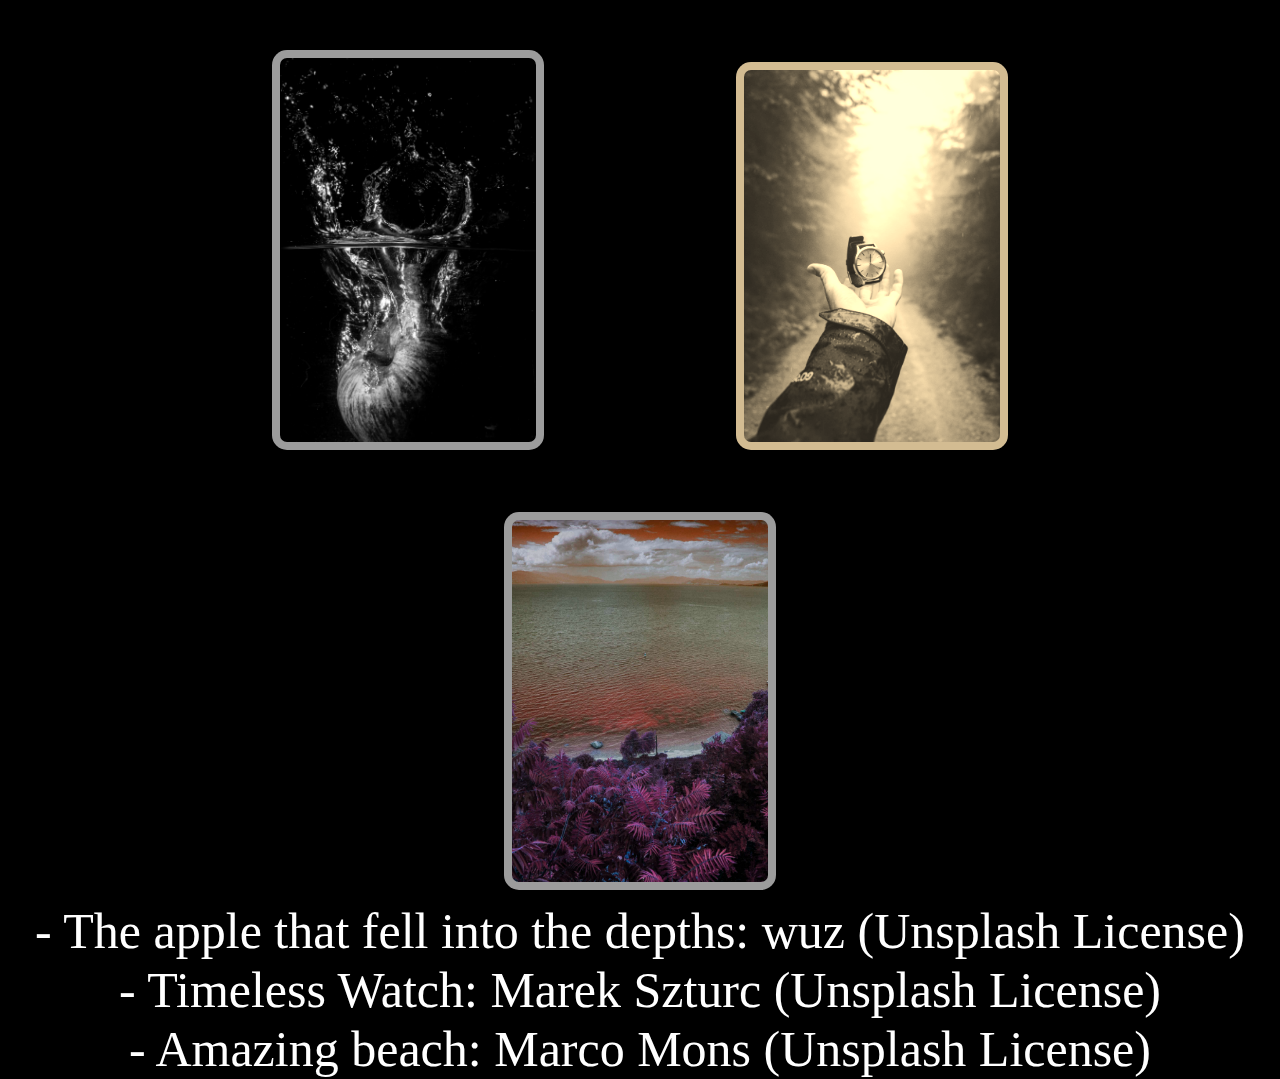
==== Chapter-3-Images/Exercises/Index.html @ ebe9f14e "Chapter 3" ====
<!DOCTYPE html>
<html lang="en">
<head>
    <meta charset="UTF-8">
    <meta name="viewport" content="width=device-width, initial-scale=1.0">
    <title>Three Amazing Images</title>
    <link rel="stylesheet" href="style.css">
</head>
<body>
    <section id="main">
        <!-- Apple -->
        <img src="img/Apple.jpg" alt="Apple fallen in water" title="The apple that fell into the depths" class="image" />

        <!-- Watch -->
        <img src="img/Watch.jpg" alt="Wrist clock being held" title="Timeless Watch" class="image" />

        <!-- Beach -->
        <img src="img/Beach.jpg" alt="Beach" title="Amazing beach" class="image" />
    </section>

    <section id="credits">
        <!-- Photographers -->
        <a>- The apple that fell into the depths: wuz (Unsplash License)</a>
        <a>- Timeless Watch: Marek Szturc (Unsplash License)</a>
        <a>- Amazing beach: Marco Mons (Unsplash License)</a>
    </section>
</body>
</html>
---- Chapter-3-Images/Exercises/style.css ----
* {
    background-color: #000000;
    margin: 0;
    padding: 0;
}

/* Absolutely broken fix this later */
body {
    color: rgb(255, 255, 255);
    text-align: center;
    font-size: 50px;
}

#credits {
    text-align: center;
}

#credits a {
    display: block;
    margin-bottom: 1px;
    color: white;
    font-size: 50px;
}

  /* this is the most optimized way i could think of making this */
.image {
    max-width: 20%;
    height: 20%;
    margin-top: 50px;
    border-width: 5px;
    padding: 5px;
    margin-left: 90px;
    margin-right: 90px;
    background-color: rgb(156, 156, 156);
    padding: 8px;
    border-radius: 15px;
}

.image:nth-of-type(1) {
    filter: grayscale(100%);
}

.image:nth-of-type(2) {
    filter: sepia(100%);
}

.image:nth-of-type(3) {
    filter: hue-rotate(189deg);
}
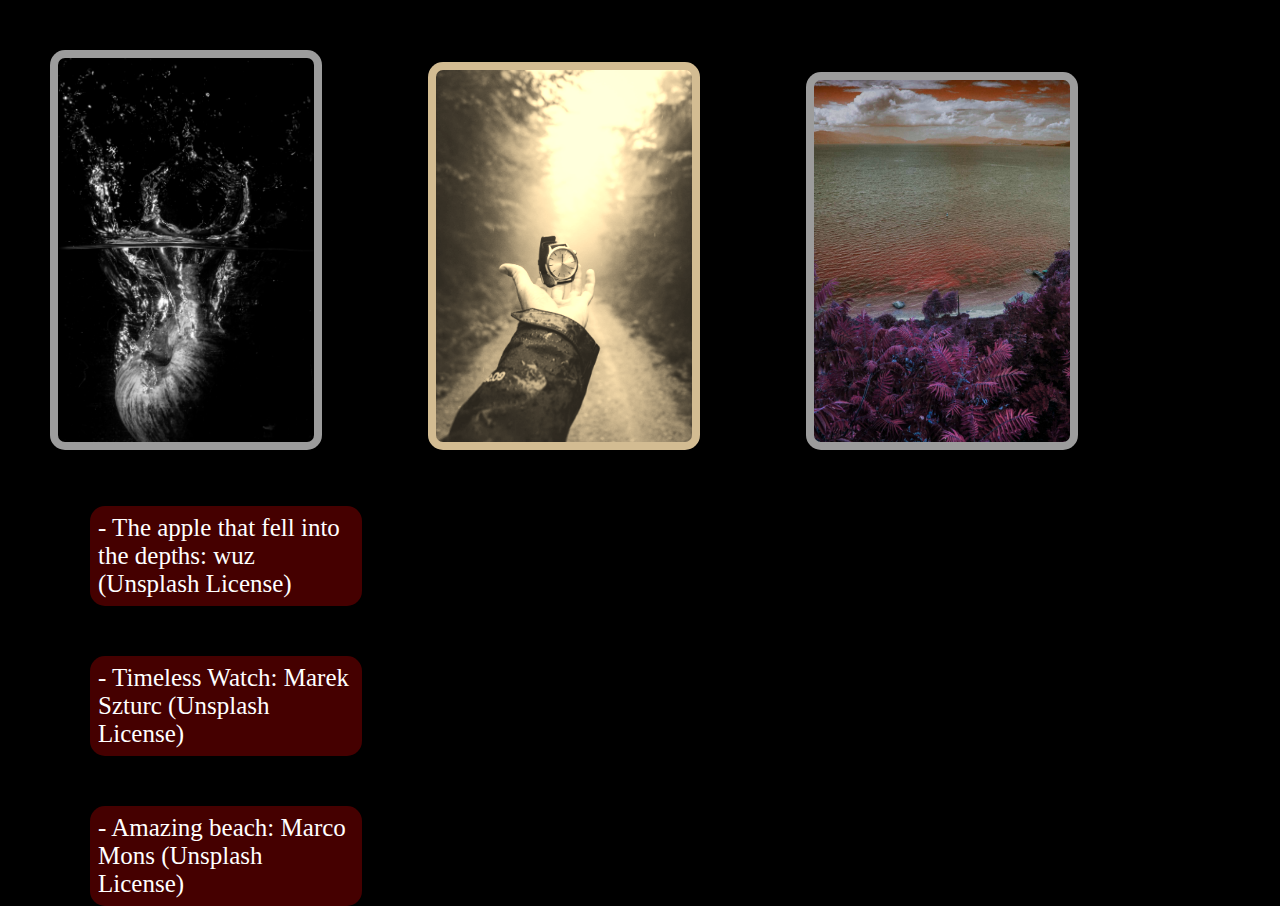
==== commit 35978bae: "update" ====
--- a/Chapter-3-Images/Exercises/Index.html
+++ b/Chapter-3-Images/Exercises/Index.html
@@ -8,7 +8,8 @@
 </head>
 <body>
     <section id="main">
-        <!-- Apple -->
+        <div class="images">
+            <!-- Apple -->
         <img src="img/Apple.jpg" alt="Apple fallen in water" title="The apple that fell into the depths" class="image" />
 
         <!-- Watch -->
@@ -16,13 +17,15 @@
 
         <!-- Beach -->
         <img src="img/Beach.jpg" alt="Beach" title="Amazing beach" class="image" />
+        </div>
     </section>
 
-    <section id="credits">
+    <div class="authors">
         <!-- Photographers -->
-        <a>- The apple that fell into the depths: wuz (Unsplash License)</a>
-        <a>- Timeless Watch: Marek Szturc (Unsplash License)</a>
-        <a>- Amazing beach: Marco Mons (Unsplash License)</a>
-    </section>
+        <p>- The apple that fell into the depths: wuz (Unsplash License)</p>
+        <p>- Timeless Watch: Marek Szturc (Unsplash License)</p>
+        <p>- Amazing beach: Marco Mons (Unsplash License)</p>
+    </div>
 </body>
 </html>
+ --- a/Chapter-3-Images/Exercises/style.css
+++ b/Chapter-3-Images/Exercises/style.css
@@ -7,23 +7,11 @@
 /* Absolutely broken fix this later */
 body {
     color: rgb(255, 255, 255);
-    text-align: center;
-    font-size: 50px;
+    font-size: 25px;
 }
 
-#credits {
-    text-align: center;
-}
-
-#credits a {
-    display: block;
-    margin-bottom: 1px;
-    color: white;
-    font-size: 50px;
-}
-
-  /* this is the most optimized way i could think of making this */
-.image {
+.authors p {
+    position: center;
     max-width: 20%;
     height: 20%;
     margin-top: 50px;
@@ -31,6 +19,21 @@
     padding: 5px;
     margin-left: 90px;
     margin-right: 90px;
+    background-color: rgb(69, 0, 0);
+    padding: 8px;
+    border-radius: 15px;                                                    
+}
+
+  /* this is the most optimized way i could think of making this */
+.image {
+    position: relative;
+    max-width: 20%;
+    height: 20%;
+    margin-top: 50px;
+    border-width: 5px;
+    padding: 5px;
+    margin-left: 50px;
+    margin-right: 50px;
     background-color: rgb(156, 156, 156);
     padding: 8px;
     border-radius: 15px;
